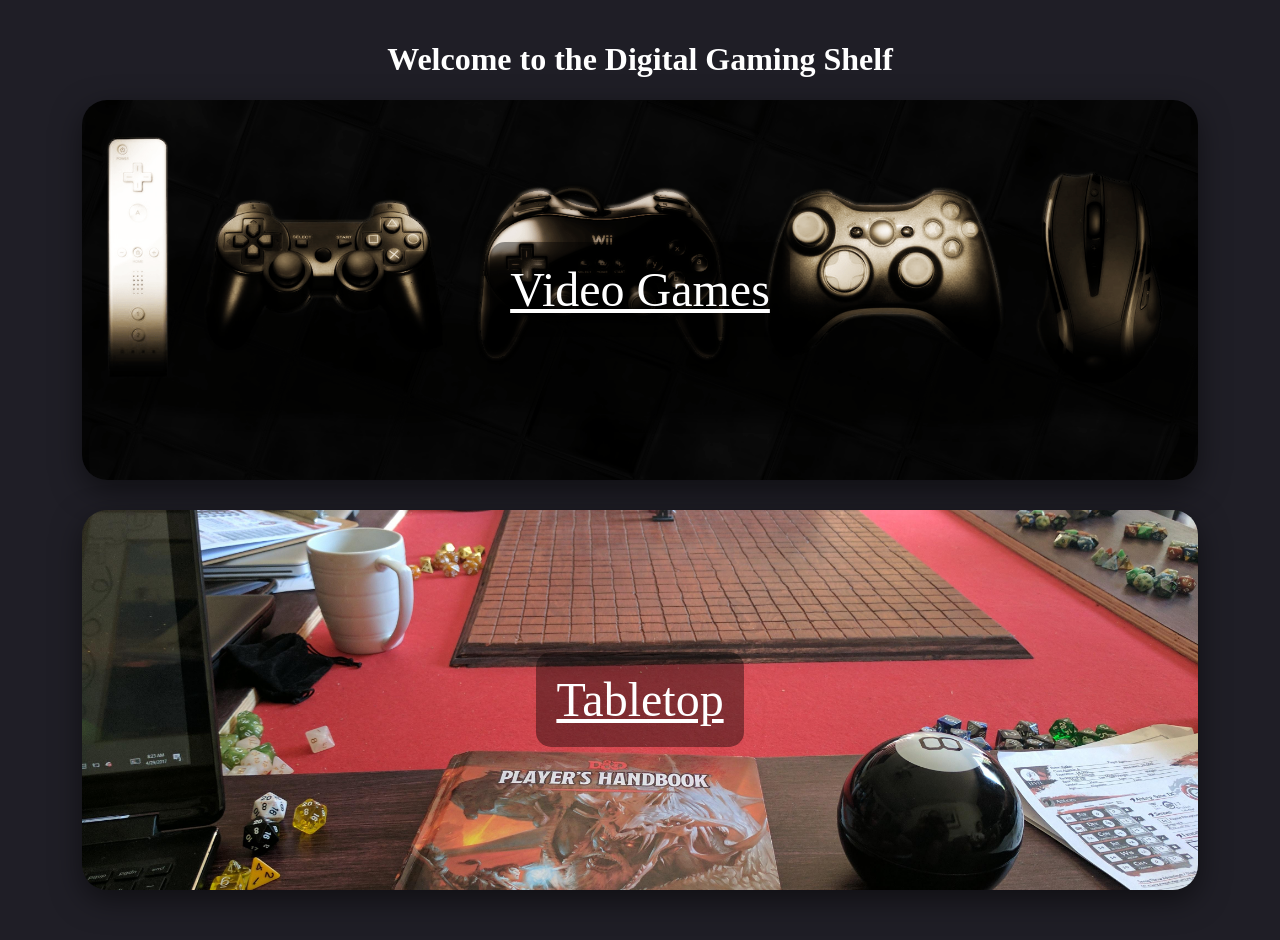
==== jfsDigitalGamingShelf/index.html @ 012756a6 "Ajout du dossier lmstudio à GitHub" ====
<!DOCTYPE html>
<html lang="en">
<head>
    <meta charset="UTF-8">
    <meta name="viewport" content="width=device-width, initial-scale=1.0">
    <link rel="stylesheet" type="text/css" href="./css/standard.css">
    <style>
    .game-block {height: 380px}
    </style>
    <title>Digital Gaming Shelf</title>
</head>
<body>

    <h1>Welcome to the Digital Gaming Shelf</h1>

    <div class="container">
        <!-- Video Games Block -->
        <a href="./subpages/videoGames.html" id="video-games-block" class="game-block"
           style="background-image: url('./images/VGBackground.png');">
            <div class="game-title">Video Games</div>
        </a>
        <!-- Tabletop Block -->
        <a href="./subpages/tabletop.html" id="tabletop-block" class="game-block"
           style="background-image: url('./images/TabletopBackground.jpg');">
            <div class="game-title">Tabletop</div>
        </a>
    </div>

</body>
</html>
---- jfsDigitalGamingShelf/css/standard.css ----
body {
    font-family: hack;
    margin: 0;
    padding: 20px;
    display: flex;
    flex-direction: column;
    align-items: center;
    min-height: 100vh; /* Ensures full viewport height */
    background-color: #1f1e26; /* Set page background to black */
    color: white; /* Ensure default text color is white for contrast */
}

.container {
    display: flex;
    flex-direction: column; /* Stack items vertically */
    gap: 30px; /* Reduced gap for better vertical flow */
    max-width: 1200px;
    width: 90%;
    justify-content: center;
    padding-bottom: 20px;
}

.game-block {
    width: 100%; /* Ensure the block takes full available width */
    flex: none; /* Override any previous flex behavior */
    min-width: 300px;
    height: 200px; /* Fixed height for visual consistency */
    background-size: cover;
    background-position: center;
    border-radius: 25px; /* Rounded edges */
    display: flex;
    justify-content: center;
    align-items: center;
    text-align: center;
    color: white;
    box-shadow: 0 10px 30px rgba(0, 0, 0, 0.5); /* Added a shadow for depth */
    transition: transform 0.3s ease, box-shadow 0.3s ease;
}

/* Hover effect */
.game-block:hover {
    transform: translateY(-10px);
    box-shadow: 0 20px 40px rgba(0, 0, 0, 0.7);
}

.game-title {
    font-size: 3em;
    padding: 20px;
    background-color: rgba(0, 0, 0, 0.4); /* Semi-transparent overlay for readability */
    border-radius: 15px; color: white;
}

footer {
    position: fixed;
    bottom: -30px;
    left: 0;
    right: 0;
    padding: 0px 0px; /* Reduced padding */
    background-color: rgba(0, 0, 0, 0.9);
    text-align: center;
    width: 100%;
    /* We rely on the padding property below for side spacing instead of complex width constraints */
    box-shadow: 0 0px 10px rgba(0, 0, 0, 0.7); /* Shadow mimicking the block */
    border-top: 5px solid #ffc870; /* Subtle separation line */
}

/* Styling for links inside the footer to match the card title look */
footer a {
    color: white;
    text-decoration: none;
    display: inline-block;
    padding: 10px 20px;
    margin: 5px;
    background-color: rgba(0, 0, 0, 0.4); /* Semi-transparent overlay */
    border-radius: 10px; /* Slightly smaller radius than game blocks */
    transition: transform 0.3s ease, box-shadow 0.3s ease;
}

/* Hover effect for footer links */
footer a:highlight {
    transform: background-color: #e5e5e5;
    box-shadow: 0 15px 40px rgba(0, 0, 0, 0.7);
}
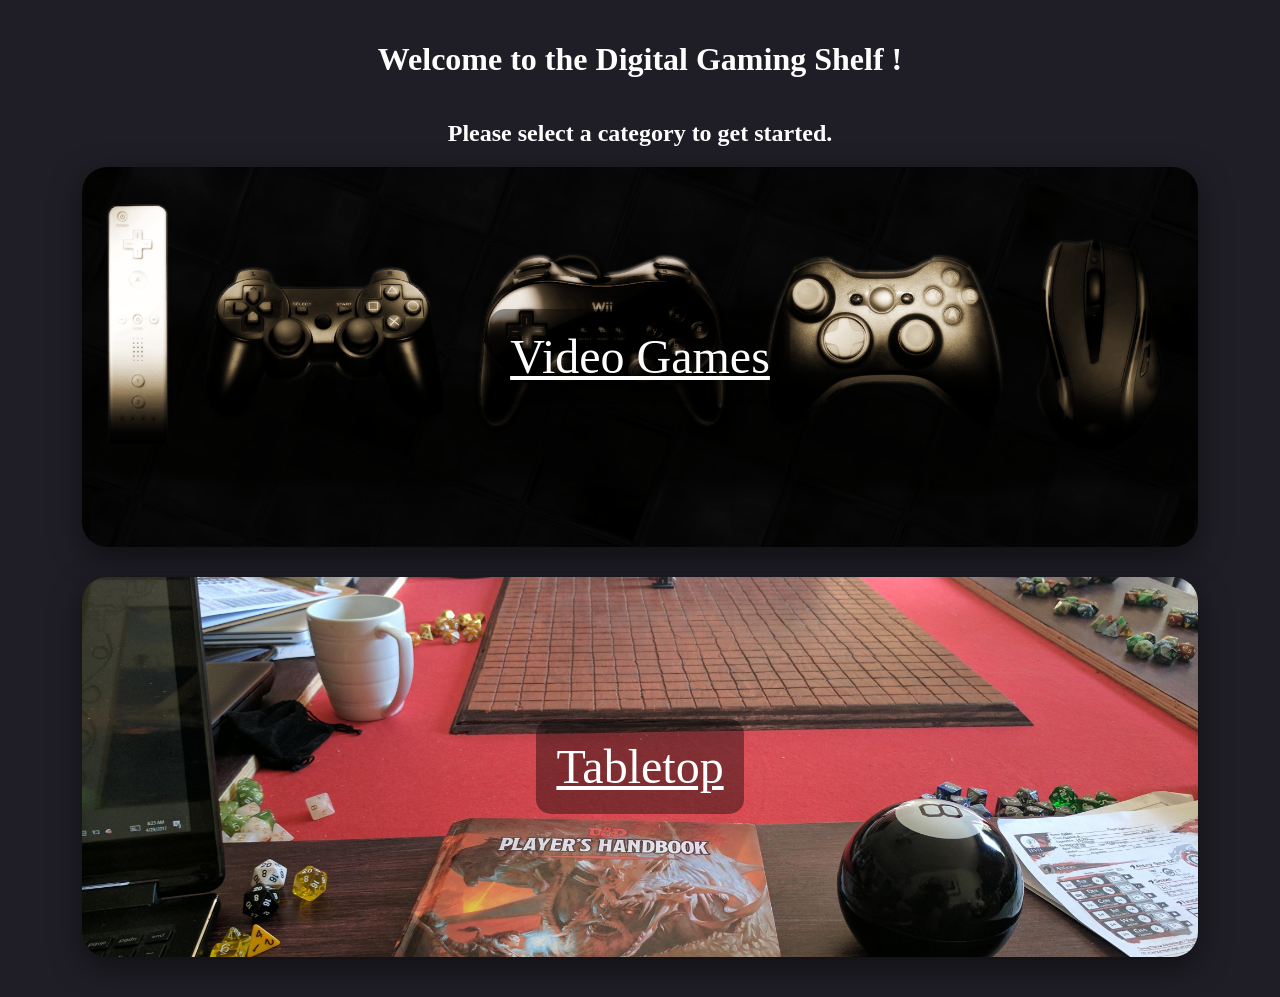
==== commit 02fb9275: "Ajout d'une balise h2 à l'index" ====
--- a/jfsDigitalGamingShelf/index.html
+++ b/jfsDigitalGamingShelf/index.html
@@ -7,11 +7,12 @@
     <style>
     .game-block {height: 380px}
     </style>
-    <title>Digital Gaming Shelf</title>
+    <title>Index Page</title>
 </head>
 <body>
 
-    <h1>Welcome to the Digital Gaming Shelf</h1>
+    <h1>Welcome to the Digital Gaming Shelf !</h1>
+    <h2>Please select a category to get started.</h2>
 
     <div class="container">
         <!-- Video Games Block -->
